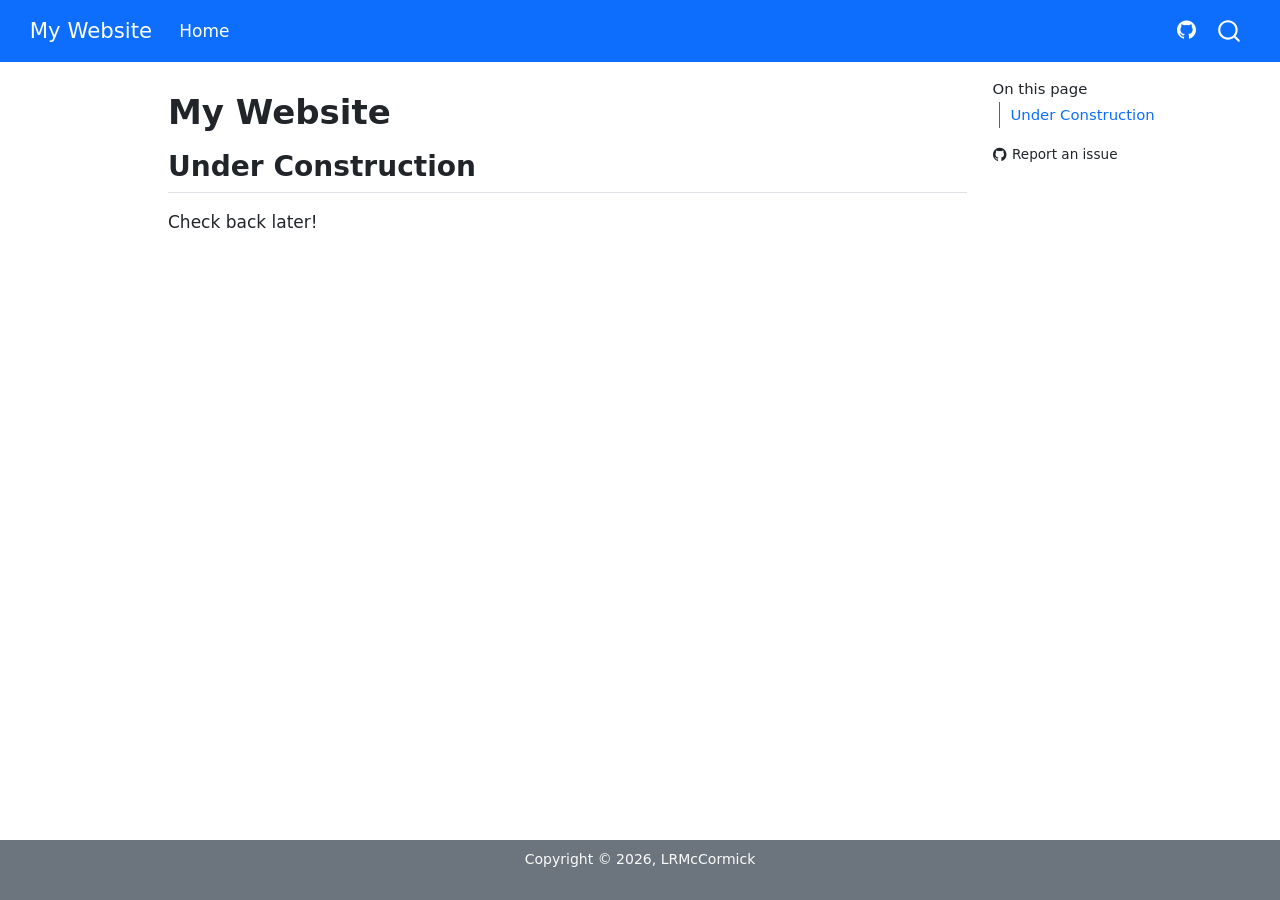
==== index.html @ 0e0c6280 "Built site for gh-pages" ====
<!DOCTYPE html>
<html xmlns="http://www.w3.org/1999/xhtml" lang="en" xml:lang="en"><head>

<meta charset="utf-8">
<meta name="generator" content="quarto-1.9.38">

<meta name="viewport" content="width=device-width, initial-scale=1.0, user-scalable=yes">


<title>My Website</title>
<style>
/* Default styles provided by pandoc.
** See https://pandoc.org/MANUAL.html#variables-for-html for config info.
*/
code{white-space: pre-wrap;}
span.smallcaps{font-variant: small-caps;}
div.columns{display: flex; gap: min(4vw, 1.5em);}
div.column{flex: auto; overflow-x: auto;}
div.hanging-indent{margin-left: 1.5em; text-indent: -1.5em;}
ul.task-list{list-style: none;}
ul.task-list li input[type="checkbox"] {
  width: 0.8em;
  margin: 0 0.8em 0.2em -1em; /* quarto-specific, see https://github.com/quarto-dev/quarto-cli/issues/4556 */ 
  vertical-align: middle;
}
</style>


<script src="site_libs/quarto-nav/quarto-nav.js"></script>
<script src="site_libs/quarto-nav/headroom.min.js"></script>
<script src="site_libs/clipboard/clipboard.min.js"></script>
<script src="site_libs/quarto-search/autocomplete.umd.js"></script>
<script src="site_libs/quarto-search/fuse.min.js"></script>
<script src="site_libs/quarto-search/quarto-search.js"></script>
<meta name="quarto:offset" content="./">
<script src="site_libs/quarto-html/quarto.js" type="module"></script>
<script src="site_libs/quarto-html/tabsets/tabsets.js" type="module"></script>
<script src="site_libs/quarto-html/popper.min.js"></script>
<script src="site_libs/quarto-html/tippy.umd.min.js"></script>
<script src="site_libs/quarto-html/anchor.min.js"></script>
<link href="site_libs/quarto-html/tippy.css" rel="stylesheet">
<link href="site_libs/quarto-html/quarto-syntax-highlighting-15634bcf2e68342d4ad2dfa704d543f6.css" rel="stylesheet" id="quarto-text-highlighting-styles">
<script src="site_libs/bootstrap/bootstrap.min.js"></script>
<link href="site_libs/bootstrap/bootstrap-icons.css" rel="stylesheet">
<link href="site_libs/bootstrap/bootstrap-a5e1f6ec0c89de0c92b3266342d8023a.min.css" rel="stylesheet" append-hash="true" id="quarto-bootstrap" data-mode="light">
<script id="quarto-search-options" type="application/json">{
  "location": "navbar",
  "copy-button": false,
  "collapse-after": 3,
  "panel-placement": "end",
  "type": "overlay",
  "limit": 50,
  "keyboard-shortcut": [
    "f",
    "/",
    "s"
  ],
  "show-item-context": false,
  "language": {
    "search-no-results-text": "No results",
    "search-matching-documents-text": "matching documents",
    "search-copy-link-title": "Copy link to search",
    "search-hide-matches-text": "Hide additional matches",
    "search-more-match-text": "more match in this document",
    "search-more-matches-text": "more matches in this document",
    "search-clear-button-title": "Clear",
    "search-text-placeholder": "",
    "search-detached-cancel-button-title": "Cancel",
    "search-submit-button-title": "Submit",
    "search-label": "Search"
  }
}</script>


</head>

<body class="nav-fixed quarto-light">

<div id="quarto-search-results"></div>
  <header id="quarto-header" class="headroom fixed-top">
    <nav class="navbar navbar-expand-lg " data-bs-theme="dark">
      <div class="navbar-container container-fluid">
      <div class="navbar-brand-container mx-auto">
    <a class="navbar-brand" href="./index.html">
    <span class="navbar-title">My Website</span>
    </a>
  </div>
            <div id="quarto-search" class="" title="Search"></div>
          <button class="navbar-toggler" type="button" data-bs-toggle="collapse" data-bs-target="#navbarCollapse" aria-controls="navbarCollapse" role="menu" aria-expanded="false" aria-label="Toggle navigation" onclick="if (window.quartoToggleHeadroom) { window.quartoToggleHeadroom(); }">
  <span class="navbar-toggler-icon"></span>
</button>
          <div class="collapse navbar-collapse" id="navbarCollapse">
            <ul class="navbar-nav navbar-nav-scroll me-auto">
  <li class="nav-item">
    <a class="nav-link active" href="./index.html" aria-current="page"> 
<span class="menu-text">Home</span></a>
  </li>  
</ul>
            <ul class="navbar-nav navbar-nav-scroll ms-auto">
  <li class="nav-item compact">
    <a class="nav-link" href="https://github.com/lrmccormick/lrmccormick.github.io.git"> <i class="bi bi-github" role="img">
</i> 
<span class="menu-text"></span></a>
  </li>  
</ul>
          </div> <!-- /navcollapse -->
            <div class="quarto-navbar-tools">
</div>
      </div> <!-- /container-fluid -->
    </nav>
</header>
<!-- content -->
<div id="quarto-content" class="quarto-container page-columns page-rows-contents page-layout-article page-navbar">
<!-- sidebar -->
<!-- margin-sidebar -->
    <div id="quarto-margin-sidebar" class="sidebar margin-sidebar">
        <nav id="TOC" role="doc-toc" class="toc-active">
    <h2 id="toc-title">On this page</h2>
   
  <ul>
  <li><a href="#under-construction" id="toc-under-construction" class="nav-link active" data-scroll-target="#under-construction">Under Construction</a></li>
  </ul>
<div class="toc-actions"><ul><li><a href="https://github.com/lrmccormick/lrmccormick.github.io.git/issues/new" class="toc-action"><i class="bi bi-github"></i>Report an issue</a></li></ul></div></nav>
    </div>
<!-- main -->
<main class="content" id="quarto-document-content">

<header id="title-block-header" class="quarto-title-block default">
<div class="quarto-title">
<h1 class="title">My Website</h1>
</div>



<div class="quarto-title-meta">

    
  
    
  </div>
  


</header>


<section id="under-construction" class="level2">
<h2 class="anchored" data-anchor-id="under-construction">Under Construction</h2>
<p>Check back later!</p>


</section>

</main> <!-- /main -->
<script id="quarto-html-after-body" type="application/javascript">
  window.document.addEventListener("DOMContentLoaded", function (event) {
    const icon = "";
    const anchorJS = new window.AnchorJS();
    anchorJS.options = {
      placement: 'right',
      icon: icon
    };
    anchorJS.add('.anchored');
    const isCodeAnnotation = (el) => {
      for (const clz of el.classList) {
        if (clz.startsWith('code-annotation-')) {                     
          return true;
        }
      }
      return false;
    }
    const onCopySuccess = function(e) {
      // button target
      const button = e.trigger;
      // don't keep focus
      button.blur();
      // flash "checked"
      button.classList.add('code-copy-button-checked');
      var currentTitle = button.getAttribute("title");
      button.setAttribute("title", "Copied!");
      let tooltip;
      if (window.bootstrap) {
        button.setAttribute("data-bs-toggle", "tooltip");
        button.setAttribute("data-bs-placement", "left");
        button.setAttribute("data-bs-title", "Copied!");
        tooltip = new bootstrap.Tooltip(button, 
          { trigger: "manual", 
            customClass: "code-copy-button-tooltip",
            offset: [0, -8]});
        tooltip.show();    
      }
      setTimeout(function() {
        if (tooltip) {
          tooltip.hide();
          button.removeAttribute("data-bs-title");
          button.removeAttribute("data-bs-toggle");
          button.removeAttribute("data-bs-placement");
        }
        button.setAttribute("title", currentTitle);
        button.classList.remove('code-copy-button-checked');
      }, 1000);
      // clear code selection
      e.clearSelection();
    }
    const getTextToCopy = function(trigger) {
      const outerScaffold = trigger.parentElement.cloneNode(true);
      const codeEl = outerScaffold.querySelector('code');
      for (const childEl of codeEl.children) {
        if (isCodeAnnotation(childEl)) {
          childEl.remove();
        }
      }
      return codeEl.innerText;
    }
    const clipboard = new window.ClipboardJS('.code-copy-button:not([data-in-quarto-modal])', {
      text: getTextToCopy
    });
    clipboard.on('success', onCopySuccess);
    if (window.document.getElementById('quarto-embedded-source-code-modal')) {
      const clipboardModal = new window.ClipboardJS('.code-copy-button[data-in-quarto-modal]', {
        text: getTextToCopy,
        container: window.document.getElementById('quarto-embedded-source-code-modal')
      });
      clipboardModal.on('success', onCopySuccess);
    }
      var localhostRegex = new RegExp(/^(?:http|https):\/\/localhost\:?[0-9]*\//);
      var mailtoRegex = new RegExp(/^mailto:/);
        var filterRegex = new RegExp("https:\/\/lrmccormick\.github\.io\/");
      var isInternal = (href) => {
          return filterRegex.test(href) || localhostRegex.test(href) || mailtoRegex.test(href);
      }
      // Inspect non-navigation links and adorn them if external
     var links = window.document.querySelectorAll('a[href]:not(.nav-link):not(.navbar-brand):not(.toc-action):not(.sidebar-link):not(.sidebar-item-toggle):not(.pagination-link):not(.no-external):not([aria-hidden]):not(.dropdown-item):not(.quarto-navigation-tool):not(.about-link)');
      for (var i=0; i<links.length; i++) {
        const link = links[i];
        if (!isInternal(link.href)) {
          // undo the damage that might have been done by quarto-nav.js in the case of
          // links that we want to consider external
          if (link.dataset.originalHref !== undefined) {
            link.href = link.dataset.originalHref;
          }
            // target, if specified
            link.setAttribute("target", "_blank");
            if (link.getAttribute("rel") === null) {
              link.setAttribute("rel", "noopener");
            }
        }
      }
    function tippyHover(el, contentFn, onTriggerFn, onUntriggerFn) {
      const config = {
        allowHTML: true,
        maxWidth: 500,
        delay: 100,
        arrow: false,
        appendTo: function(el) {
            return el.parentElement;
        },
        interactive: true,
        interactiveBorder: 10,
        theme: 'quarto',
        placement: 'bottom-start',
      };
      if (contentFn) {
        config.content = contentFn;
      }
      if (onTriggerFn) {
        config.onTrigger = onTriggerFn;
      }
      if (onUntriggerFn) {
        config.onUntrigger = onUntriggerFn;
      }
      window.tippy(el, config); 
    }
    const noterefs = window.document.querySelectorAll('a[role="doc-noteref"]');
    for (var i=0; i<noterefs.length; i++) {
      const ref = noterefs[i];
      tippyHover(ref, function() {
        // use id or data attribute instead here
        let href = ref.getAttribute('data-footnote-href') || ref.getAttribute('href');
        try { href = new URL(href).hash; } catch {}
        const id = href.replace(/^#\/?/, "");
        const note = window.document.getElementById(id);
        if (note) {
          return note.innerHTML;
        } else {
          return "";
        }
      });
    }
    const xrefs = window.document.querySelectorAll('a.quarto-xref');
    const processXRef = (id, note) => {
      // Strip column container classes
      const stripColumnClz = (el) => {
        el.classList.remove("page-full", "page-columns");
        if (el.children) {
          for (const child of el.children) {
            stripColumnClz(child);
          }
        }
      }
      stripColumnClz(note)
      if (id === null || id.startsWith('sec-')) {
        // Special case sections, only their first couple elements
        const container = document.createElement("div");
        if (note.children && note.children.length > 2) {
          container.appendChild(note.children[0].cloneNode(true));
          for (let i = 1; i < note.children.length; i++) {
            const child = note.children[i];
            if (child.tagName === "P" && child.innerText === "") {
              continue;
            } else {
              container.appendChild(child.cloneNode(true));
              break;
            }
          }
          if (window.Quarto?.typesetMath) {
            window.Quarto.typesetMath(container);
          }
          return container.innerHTML
        } else {
          if (window.Quarto?.typesetMath) {
            window.Quarto.typesetMath(note);
          }
          return note.innerHTML;
        }
      } else {
        // Remove any anchor links if they are present
        const anchorLink = note.querySelector('a.anchorjs-link');
        if (anchorLink) {
          anchorLink.remove();
        }
        if (window.Quarto?.typesetMath) {
          window.Quarto.typesetMath(note);
        }
        if (note.classList.contains("callout")) {
          return note.outerHTML;
        } else {
          return note.innerHTML;
        }
      }
    }
    for (var i=0; i<xrefs.length; i++) {
      const xref = xrefs[i];
      tippyHover(xref, undefined, function(instance) {
        instance.disable();
        let url = xref.getAttribute('href');
        let hash = undefined; 
        if (url.startsWith('#')) {
          hash = url;
        } else {
          try { hash = new URL(url).hash; } catch {}
        }
        if (hash) {
          const id = hash.replace(/^#\/?/, "");
          const note = window.document.getElementById(id);
          if (note !== null) {
            try {
              const html = processXRef(id, note.cloneNode(true));
              instance.setContent(html);
            } finally {
              instance.enable();
              instance.show();
            }
          } else {
            // See if we can fetch this
            fetch(url.split('#')[0])
            .then(res => res.text())
            .then(html => {
              const parser = new DOMParser();
              const htmlDoc = parser.parseFromString(html, "text/html");
              const note = htmlDoc.getElementById(id);
              if (note !== null) {
                const html = processXRef(id, note);
                instance.setContent(html);
              } 
            }).finally(() => {
              instance.enable();
              instance.show();
            });
          }
        } else {
          // See if we can fetch a full url (with no hash to target)
          // This is a special case and we should probably do some content thinning / targeting
          fetch(url)
          .then(res => res.text())
          .then(html => {
            const parser = new DOMParser();
            const htmlDoc = parser.parseFromString(html, "text/html");
            const note = htmlDoc.querySelector('main.content');
            if (note !== null) {
              // This should only happen for chapter cross references
              // (since there is no id in the URL)
              // remove the first header
              if (note.children.length > 0 && note.children[0].tagName === "HEADER") {
                note.children[0].remove();
              }
              const html = processXRef(null, note);
              instance.setContent(html);
            } 
          }).finally(() => {
            instance.enable();
            instance.show();
          });
        }
      }, function(instance) {
      });
    }
        let selectedAnnoteEl;
        const selectorForAnnotation = ( cell, annotation) => {
          let cellAttr = 'data-code-cell="' + cell + '"';
          let lineAttr = 'data-code-annotation="' +  annotation + '"';
          const selector = 'span[' + cellAttr + '][' + lineAttr + ']';
          return selector;
        }
        const selectCodeLines = (annoteEl) => {
          const doc = window.document;
          const targetCell = annoteEl.getAttribute("data-target-cell");
          const targetAnnotation = annoteEl.getAttribute("data-target-annotation");
          const annoteSpan = window.document.querySelector(selectorForAnnotation(targetCell, targetAnnotation));
          const lines = annoteSpan.getAttribute("data-code-lines").split(",");
          const lineIds = lines.map((line) => {
            return targetCell + "-" + line;
          })
          let top = null;
          let height = null;
          let parent = null;
          if (lineIds.length > 0) {
              //compute the position of the single el (top and bottom and make a div)
              const el = window.document.getElementById(lineIds[0]);
              top = el.offsetTop;
              height = el.offsetHeight;
              parent = el.parentElement.parentElement;
            if (lineIds.length > 1) {
              const lastEl = window.document.getElementById(lineIds[lineIds.length - 1]);
              const bottom = lastEl.offsetTop + lastEl.offsetHeight;
              height = bottom - top;
            }
            if (top !== null && height !== null && parent !== null) {
              // cook up a div (if necessary) and position it 
              let div = window.document.getElementById("code-annotation-line-highlight");
              if (div === null) {
                div = window.document.createElement("div");
                div.setAttribute("id", "code-annotation-line-highlight");
                div.style.position = 'absolute';
                parent.appendChild(div);
              }
              div.style.top = top - 2 + "px";
              div.style.height = height + 4 + "px";
              div.style.left = 0;
              let gutterDiv = window.document.getElementById("code-annotation-line-highlight-gutter");
              if (gutterDiv === null) {
                gutterDiv = window.document.createElement("div");
                gutterDiv.setAttribute("id", "code-annotation-line-highlight-gutter");
                gutterDiv.style.position = 'absolute';
                const codeCell = window.document.getElementById(targetCell);
                const gutter = codeCell.querySelector('.code-annotation-gutter');
                gutter.appendChild(gutterDiv);
              }
              gutterDiv.style.top = top - 2 + "px";
              gutterDiv.style.height = height + 4 + "px";
            }
            selectedAnnoteEl = annoteEl;
          }
        };
        const unselectCodeLines = () => {
          const elementsIds = ["code-annotation-line-highlight", "code-annotation-line-highlight-gutter"];
          elementsIds.forEach((elId) => {
            const div = window.document.getElementById(elId);
            if (div) {
              div.remove();
            }
          });
          selectedAnnoteEl = undefined;
        };
          // Handle positioning of the toggle
      window.addEventListener(
        "resize",
        throttle(() => {
          elRect = undefined;
          if (selectedAnnoteEl) {
            selectCodeLines(selectedAnnoteEl);
          }
        }, 10)
      );
      function throttle(fn, ms) {
      let throttle = false;
      let timer;
        return (...args) => {
          if(!throttle) { // first call gets through
              fn.apply(this, args);
              throttle = true;
          } else { // all the others get throttled
              if(timer) clearTimeout(timer); // cancel #2
              timer = setTimeout(() => {
                fn.apply(this, args);
                timer = throttle = false;
              }, ms);
          }
        };
      }
        // Attach click handler to the DT
        const annoteDls = window.document.querySelectorAll('dt[data-target-cell]');
        for (const annoteDlNode of annoteDls) {
          annoteDlNode.addEventListener('click', (event) => {
            const clickedEl = event.target;
            if (clickedEl !== selectedAnnoteEl) {
              unselectCodeLines();
              const activeEl = window.document.querySelector('dt[data-target-cell].code-annotation-active');
              if (activeEl) {
                activeEl.classList.remove('code-annotation-active');
              }
              selectCodeLines(clickedEl);
              clickedEl.classList.add('code-annotation-active');
            } else {
              // Unselect the line
              unselectCodeLines();
              clickedEl.classList.remove('code-annotation-active');
            }
          });
        }
    const findCites = (el) => {
      const parentEl = el.parentElement;
      if (parentEl) {
        const cites = parentEl.dataset.cites;
        if (cites) {
          return {
            el,
            cites: cites.split(' ')
          };
        } else {
          return findCites(el.parentElement)
        }
      } else {
        return undefined;
      }
    };
    var bibliorefs = window.document.querySelectorAll('a[role="doc-biblioref"]');
    for (var i=0; i<bibliorefs.length; i++) {
      const ref = bibliorefs[i];
      const citeInfo = findCites(ref);
      if (citeInfo) {
        tippyHover(citeInfo.el, function() {
          var popup = window.document.createElement('div');
          citeInfo.cites.forEach(function(cite) {
            var citeDiv = window.document.createElement('div');
            citeDiv.classList.add('hanging-indent');
            citeDiv.classList.add('csl-entry');
            var biblioDiv = window.document.getElementById('ref-' + cite);
            if (biblioDiv) {
              citeDiv.innerHTML = biblioDiv.innerHTML;
            }
            popup.appendChild(citeDiv);
          });
          return popup.innerHTML;
        });
      }
    }
  });
  </script>
</div> <!-- /content -->
<footer class="footer">
  <div class="nav-footer">
    <div class="nav-footer-left">
      &nbsp;
    </div>   
    <div class="nav-footer-center">
<p>Copyright © 2026, LRMcCormick</p>
<div class="toc-actions d-sm-block d-md-none"><ul><li><a href="https://github.com/lrmccormick/lrmccormick.github.io.git/issues/new" class="toc-action"><i class="bi bi-github"></i>Report an issue</a></li></ul></div></div>
    <div class="nav-footer-right">
      &nbsp;
    </div>
  </div>
</footer>




</body></html>
---- site_libs/quarto-html/tippy.css ----
.tippy-box[data-animation=fade][data-state=hidden]{opacity:0}[data-tippy-root]{max-width:calc(100vw - 10px)}.tippy-box{position:relative;background-color:#333;color:#fff;border-radius:4px;font-size:14px;line-height:1.4;white-space:normal;outline:0;transition-property:transform,visibility,opacity}.tippy-box[data-placement^=top]>.tippy-arrow{bottom:0}.tippy-box[data-placement^=top]>.tippy-arrow:before{bottom:-7px;left:0;border-width:8px 8px 0;border-top-color:initial;transform-origin:center top}.tippy-box[data-placement^=bottom]>.tippy-arrow{top:0}.tippy-box[data-placement^=bottom]>.tippy-arrow:before{top:-7px;left:0;border-width:0 8px 8px;border-bottom-color:initial;transform-origin:center bottom}.tippy-box[data-placement^=left]>.tippy-arrow{right:0}.tippy-box[data-placement^=left]>.tippy-arrow:before{border-width:8px 0 8px 8px;border-left-color:initial;right:-7px;transform-origin:center left}.tippy-box[data-placement^=right]>.tippy-arrow{left:0}.tippy-box[data-placement^=right]>.tippy-arrow:before{left:-7px;border-width:8px 8px 8px 0;border-right-color:initial;transform-origin:center right}.tippy-box[data-inertia][data-state=visible]{transition-timing-function:cubic-bezier(.54,1.5,.38,1.11)}.tippy-arrow{width:16px;height:16px;color:#333}.tippy-arrow:before{content:"";position:absolute;border-color:transparent;border-style:solid}.tippy-content{position:relative;padding:5px 9px;z-index:1}
---- site_libs/quarto-html/quarto-syntax-highlighting-15634bcf2e68342d4ad2dfa704d543f6.css ----
/* quarto syntax highlight colors */
:root {
  --quarto-hl-ot-color: #003B4F;
  --quarto-hl-at-color: #657422;
  --quarto-hl-ss-color: #20794D;
  --quarto-hl-an-color: #5E5E5E;
  --quarto-hl-fu-color: #4758AB;
  --quarto-hl-st-color: #20794D;
  --quarto-hl-cf-color: #003B4F;
  --quarto-hl-op-color: #5E5E5E;
  --quarto-hl-er-color: #AD0000;
  --quarto-hl-bn-color: #AD0000;
  --quarto-hl-al-color: #AD0000;
  --quarto-hl-va-color: #111111;
  --quarto-hl-bu-color: inherit;
  --quarto-hl-ex-color: inherit;
  --quarto-hl-pp-color: #AD0000;
  --quarto-hl-in-color: #5E5E5E;
  --quarto-hl-vs-color: #20794D;
  --quarto-hl-wa-color: #5E5E5E;
  --quarto-hl-do-color: #5E5E5E;
  --quarto-hl-im-color: #00769E;
  --quarto-hl-ch-color: #20794D;
  --quarto-hl-dt-color: #AD0000;
  --quarto-hl-fl-color: #AD0000;
  --quarto-hl-co-color: #5E5E5E;
  --quarto-hl-cv-color: #5E5E5E;
  --quarto-hl-cn-color: #8f5902;
  --quarto-hl-sc-color: #5E5E5E;
  --quarto-hl-dv-color: #AD0000;
  --quarto-hl-kw-color: #003B4F;
}

/* other quarto variables */
:root {
  --quarto-font-monospace: SFMono-Regular, Menlo, Monaco, Consolas, "Liberation Mono", "Courier New", monospace;
}

/* syntax highlight based on Pandoc's rules */
pre > code.sourceCode > span {
  color: #003B4F;
}

code.sourceCode > span {
  color: #003B4F;
}

div.sourceCode,
div.sourceCode pre.sourceCode {
  color: #003B4F;
}

/* Normal */
code span {
  color: #003B4F;
}

/* Alert */
code span.al {
  color: #AD0000;
  font-style: inherit;
}

/* Annotation */
code span.an {
  color: #5E5E5E;
  font-style: inherit;
}

/* Attribute */
code span.at {
  color: #657422;
  font-style: inherit;
}

/* BaseN */
code span.bn {
  color: #AD0000;
  font-style: inherit;
}

/* BuiltIn */
code span.bu {
  font-style: inherit;
}

/* ControlFlow */
code span.cf {
  color: #003B4F;
  font-weight: bold;
  font-style: inherit;
}

/* Char */
code span.ch {
  color: #20794D;
  font-style: inherit;
}

/* Constant */
code span.cn {
  color: #8f5902;
  font-style: inherit;
}

/* Comment */
code span.co {
  color: #5E5E5E;
  font-style: inherit;
}

/* CommentVar */
code span.cv {
  color: #5E5E5E;
  font-style: italic;
}

/* Documentation */
code span.do {
  color: #5E5E5E;
  font-style: italic;
}

/* DataType */
code span.dt {
  color: #AD0000;
  font-style: inherit;
}

/* DecVal */
code span.dv {
  color: #AD0000;
  font-style: inherit;
}

/* Error */
code span.er {
  color: #AD0000;
  font-style: inherit;
}

/* Extension */
code span.ex {
  font-style: inherit;
}

/* Float */
code span.fl {
  color: #AD0000;
  font-style: inherit;
}

/* Function */
code span.fu {
  color: #4758AB;
  font-style: inherit;
}

/* Import */
code span.im {
  color: #00769E;
  font-style: inherit;
}

/* Information */
code span.in {
  color: #5E5E5E;
  font-style: inherit;
}

/* Keyword */
code span.kw {
  color: #003B4F;
  font-weight: bold;
  font-style: inherit;
}

/* Operator */
code span.op {
  color: #5E5E5E;
  font-style: inherit;
}

/* Other */
code span.ot {
  color: #003B4F;
  font-style: inherit;
}

/* Preprocessor */
code span.pp {
  color: #AD0000;
  font-style: inherit;
}

/* SpecialChar */
code span.sc {
  color: #5E5E5E;
  font-style: inherit;
}

/* SpecialString */
code span.ss {
  color: #20794D;
  font-style: inherit;
}

/* String */
code span.st {
  color: #20794D;
  font-style: inherit;
}

/* Variable */
code span.va {
  color: #111111;
  font-style: inherit;
}

/* VerbatimString */
code span.vs {
  color: #20794D;
  font-style: inherit;
}

/* Warning */
code span.wa {
  color: #5E5E5E;
  font-style: italic;
}

.prevent-inlining {
  content: "</";
}

/*# sourceMappingURL=f23921c56f73e400b49028c9186a1aa0.css.map */
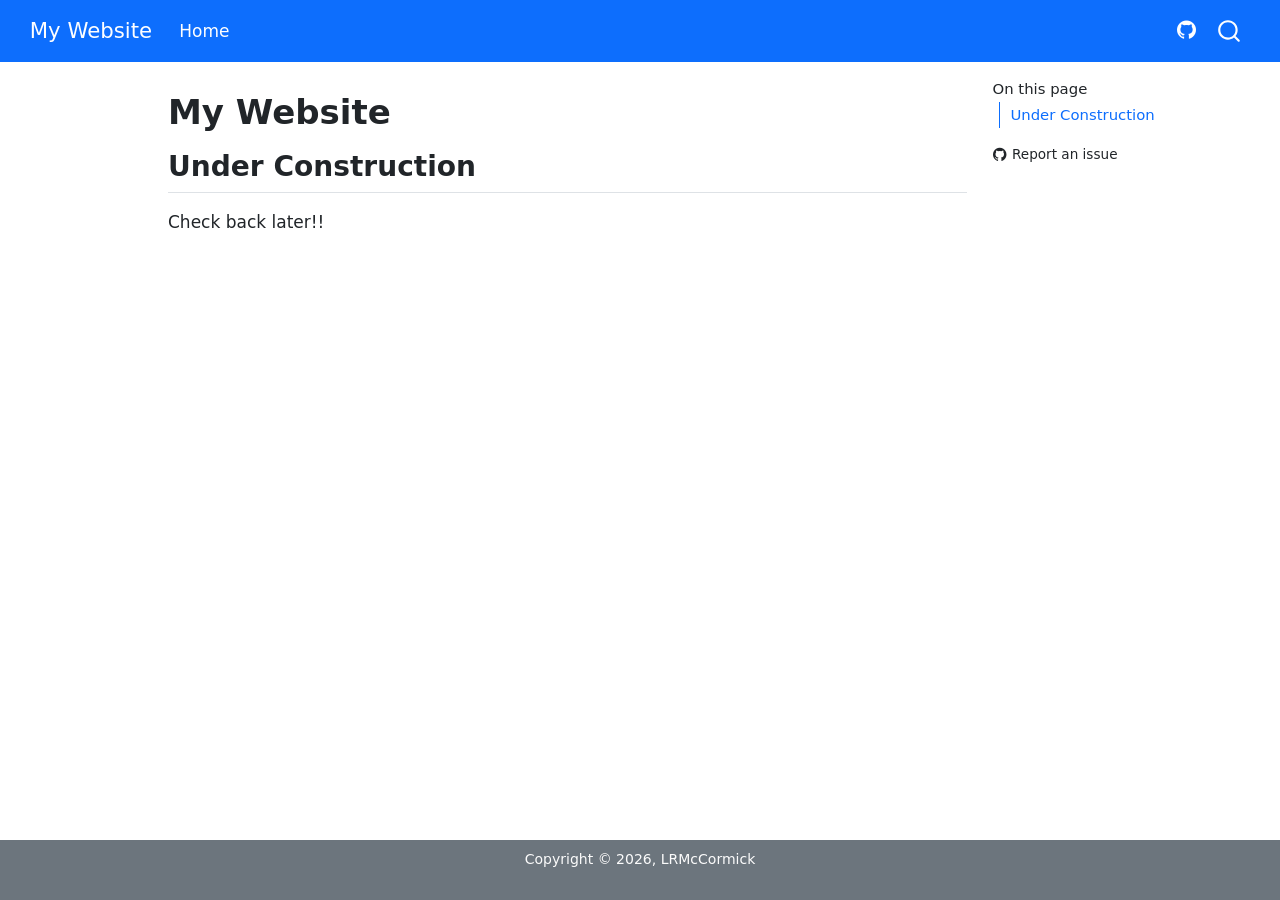
==== commit e956fabd: "Built site for gh-pages" ====
--- a/index.html
+++ b/index.html
@@ -146,7 +146,7 @@
 
 <section id="under-construction" class="level2">
 <h2 class="anchored" data-anchor-id="under-construction">Under Construction</h2>
-<p>Check back later!</p>
+<p>Check back later!!</p>
 
 
 </section>
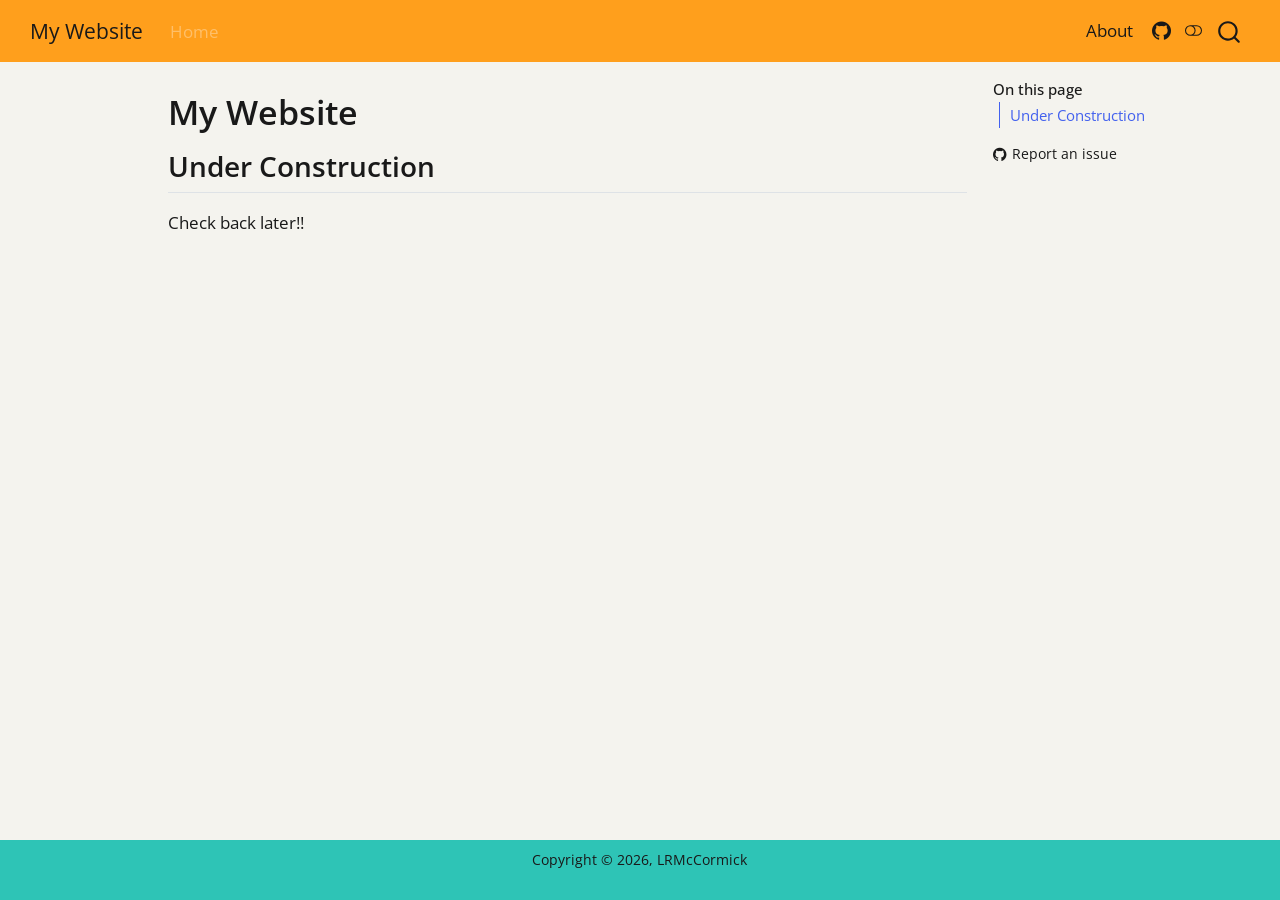
==== commit 40d0fb7a: "Built site for gh-pages" ====
--- a/index.html
+++ b/index.html
@@ -39,10 +39,14 @@
 <script src="site_libs/quarto-html/tippy.umd.min.js"></script>
 <script src="site_libs/quarto-html/anchor.min.js"></script>
 <link href="site_libs/quarto-html/tippy.css" rel="stylesheet">
-<link href="site_libs/quarto-html/quarto-syntax-highlighting-15634bcf2e68342d4ad2dfa704d543f6.css" rel="stylesheet" id="quarto-text-highlighting-styles">
+<link href="site_libs/quarto-html/quarto-syntax-highlighting-15634bcf2e68342d4ad2dfa704d543f6.css" rel="stylesheet" class="quarto-color-scheme" id="quarto-text-highlighting-styles">
+<link href="site_libs/quarto-html/quarto-syntax-highlighting-dark-0a6b7249c26820e032cb0bd839ff02b1.css" rel="stylesheet" class="quarto-color-scheme quarto-color-alternate" id="quarto-text-highlighting-styles">
+<link href="site_libs/quarto-html/quarto-syntax-highlighting-15634bcf2e68342d4ad2dfa704d543f6.css" rel="stylesheet" class="quarto-color-scheme-extra" id="quarto-text-highlighting-styles">
 <script src="site_libs/bootstrap/bootstrap.min.js"></script>
 <link href="site_libs/bootstrap/bootstrap-icons.css" rel="stylesheet">
-<link href="site_libs/bootstrap/bootstrap-a5e1f6ec0c89de0c92b3266342d8023a.min.css" rel="stylesheet" append-hash="true" id="quarto-bootstrap" data-mode="light">
+<link href="site_libs/bootstrap/bootstrap-62088320dbb3b3bed473ae1095f0f846.min.css" rel="stylesheet" append-hash="true" class="quarto-color-scheme" id="quarto-bootstrap" data-mode="light">
+<link href="site_libs/bootstrap/bootstrap-dark-84c0a12e245c4b392d058192f37c1f6b.min.css" rel="stylesheet" append-hash="true" class="quarto-color-scheme quarto-color-alternate" id="quarto-bootstrap" data-mode="dark">
+<link href="site_libs/bootstrap/bootstrap-62088320dbb3b3bed473ae1095f0f846.min.css" rel="stylesheet" append-hash="true" class="quarto-color-scheme-extra" id="quarto-bootstrap" data-mode="light">
 <script id="quarto-search-options" type="application/json">{
   "location": "navbar",
   "copy-button": false,
@@ -74,7 +78,169 @@
 
 </head>
 
-<body class="nav-fixed quarto-light">
+<body class="nav-fixed quarto-light"><script id="quarto-html-before-body" type="application/javascript">
+    const toggleBodyColorMode = (bsSheetEl) => {
+      const mode = bsSheetEl.getAttribute("data-mode");
+      const bodyEl = window.document.querySelector("body");
+      if (mode === "dark") {
+        bodyEl.classList.add("quarto-dark");
+        bodyEl.classList.remove("quarto-light");
+      } else {
+        bodyEl.classList.add("quarto-light");
+        bodyEl.classList.remove("quarto-dark");
+      }
+    }
+    const toggleBodyColorPrimary = () => {
+      const bsSheetEl = window.document.querySelector("link#quarto-bootstrap:not([rel=disabled-stylesheet])");
+      if (bsSheetEl) {
+        toggleBodyColorMode(bsSheetEl);
+      }
+    }
+    const setColorSchemeToggle = (alternate) => {
+      const toggles = window.document.querySelectorAll('.quarto-color-scheme-toggle');
+      for (let i=0; i < toggles.length; i++) {
+        const toggle = toggles[i];
+        if (toggle) {
+          if (alternate) {
+            toggle.classList.add("alternate");
+          } else {
+            toggle.classList.remove("alternate");
+          }
+        }
+      }
+    };
+    const toggleColorMode = (alternate) => {
+      // Switch the stylesheets
+      const primaryStylesheets = window.document.querySelectorAll('link.quarto-color-scheme:not(.quarto-color-alternate)');
+      const alternateStylesheets = window.document.querySelectorAll('link.quarto-color-scheme.quarto-color-alternate');
+      manageTransitions('#quarto-margin-sidebar .nav-link', false);
+      if (alternate) {
+        // note: dark is layered on light, we don't disable primary!
+        enableStylesheet(alternateStylesheets);
+        for (const sheetNode of alternateStylesheets) {
+          if (sheetNode.id === "quarto-bootstrap") {
+            toggleBodyColorMode(sheetNode);
+          }
+        }
+      } else {
+        disableStylesheet(alternateStylesheets);
+        enableStylesheet(primaryStylesheets)
+        toggleBodyColorPrimary();
+      }
+      manageTransitions('#quarto-margin-sidebar .nav-link', true);
+      // Switch the toggles
+      setColorSchemeToggle(alternate)
+      // Hack to workaround the fact that safari doesn't
+      // properly recolor the scrollbar when toggling (#1455)
+      if (navigator.userAgent.indexOf('Safari') > 0 && navigator.userAgent.indexOf('Chrome') == -1) {
+        manageTransitions("body", false);
+        window.scrollTo(0, 1);
+        setTimeout(() => {
+          window.scrollTo(0, 0);
+          manageTransitions("body", true);
+        }, 40);
+      }
+    }
+    const disableStylesheet = (stylesheets) => {
+      for (let i=0; i < stylesheets.length; i++) {
+        const stylesheet = stylesheets[i];
+        stylesheet.rel = 'disabled-stylesheet';
+      }
+    }
+    const enableStylesheet = (stylesheets) => {
+      for (let i=0; i < stylesheets.length; i++) {
+        const stylesheet = stylesheets[i];
+        if(stylesheet.rel !== 'stylesheet') { // for Chrome, which will still FOUC without this check
+          stylesheet.rel = 'stylesheet';
+        }
+      }
+    }
+    const manageTransitions = (selector, allowTransitions) => {
+      const els = window.document.querySelectorAll(selector);
+      for (let i=0; i < els.length; i++) {
+        const el = els[i];
+        if (allowTransitions) {
+          el.classList.remove('notransition');
+        } else {
+          el.classList.add('notransition');
+        }
+      }
+    }
+    const isFileUrl = () => {
+      return window.location.protocol === 'file:';
+    }
+    const hasAlternateSentinel = () => {
+      let styleSentinel = getColorSchemeSentinel();
+      if (styleSentinel !== null) {
+        return styleSentinel === "alternate";
+      } else {
+        return false;
+      }
+    }
+    const setStyleSentinel = (alternate) => {
+      const value = alternate ? "alternate" : "default";
+      if (!isFileUrl()) {
+        window.localStorage.setItem("quarto-color-scheme", value);
+      } else {
+        localAlternateSentinel = value;
+      }
+    }
+    const getColorSchemeSentinel = () => {
+      if (!isFileUrl()) {
+        const storageValue = window.localStorage.getItem("quarto-color-scheme");
+        return storageValue != null ? storageValue : localAlternateSentinel;
+      } else {
+        return localAlternateSentinel;
+      }
+    }
+    const toggleGiscusIfUsed = (isAlternate, darkModeDefault) => {
+      const baseTheme = document.querySelector('#giscus-base-theme')?.value ?? 'light';
+      const alternateTheme = document.querySelector('#giscus-alt-theme')?.value ?? 'dark';
+      let newTheme = '';
+      if(authorPrefersDark) {
+        newTheme = isAlternate ? baseTheme : alternateTheme;
+      } else {
+        newTheme = isAlternate ? alternateTheme : baseTheme;
+      }
+      const changeGiscusTheme = () => {
+        // From: https://github.com/giscus/giscus/issues/336
+        const sendMessage = (message) => {
+          const iframe = document.querySelector('iframe.giscus-frame');
+          if (!iframe) return;
+          iframe.contentWindow.postMessage({ giscus: message }, 'https://giscus.app');
+        }
+        sendMessage({
+          setConfig: {
+            theme: newTheme
+          }
+        });
+      }
+      const isGiscussLoaded = window.document.querySelector('iframe.giscus-frame') !== null;
+      if (isGiscussLoaded) {
+        changeGiscusTheme();
+      }
+    };
+    const authorPrefersDark = false;
+    const darkModeDefault = authorPrefersDark;
+      document.querySelector('link#quarto-text-highlighting-styles.quarto-color-scheme-extra').rel = 'disabled-stylesheet';
+      document.querySelector('link#quarto-bootstrap.quarto-color-scheme-extra').rel = 'disabled-stylesheet';
+    let localAlternateSentinel = darkModeDefault ? 'alternate' : 'default';
+    // Dark / light mode switch
+    window.quartoToggleColorScheme = () => {
+      // Read the current dark / light value
+      let toAlternate = !hasAlternateSentinel();
+      toggleColorMode(toAlternate);
+      setStyleSentinel(toAlternate);
+      toggleGiscusIfUsed(toAlternate, darkModeDefault);
+      window.dispatchEvent(new Event('resize'));
+    };
+    // Switch to dark mode if need be
+    if (hasAlternateSentinel()) {
+      toggleColorMode(true);
+    } else {
+      toggleColorMode(false);
+    }
+  </script>
 
 <div id="quarto-search-results"></div>
   <header id="quarto-header" class="headroom fixed-top">
@@ -97,6 +263,10 @@
   </li>  
 </ul>
             <ul class="navbar-nav navbar-nav-scroll ms-auto">
+  <li class="nav-item">
+    <a class="nav-link" href="./about.html"> 
+<span class="menu-text">About</span></a>
+  </li>  
   <li class="nav-item compact">
     <a class="nav-link" href="https://github.com/lrmccormick/lrmccormick.github.io.git"> <i class="bi bi-github" role="img">
 </i> 
@@ -105,6 +275,7 @@
 </ul>
           </div> <!-- /navcollapse -->
             <div class="quarto-navbar-tools">
+  <a href="" class="quarto-color-scheme-toggle quarto-navigation-tool  px-1" onclick="window.quartoToggleColorScheme(); return false;" title="Toggle dark mode"><i class="bi"></i></a>
 </div>
       </div> <!-- /container-fluid -->
     </nav>
@@ -125,6 +296,7 @@
 <!-- main -->
 <main class="content" id="quarto-document-content">
 
+
 <header id="title-block-header" class="quarto-title-block default">
 <div class="quarto-title">
 <h1 class="title">My Website</h1>
@@ -154,6 +326,19 @@
 </main> <!-- /main -->
 <script id="quarto-html-after-body" type="application/javascript">
   window.document.addEventListener("DOMContentLoaded", function (event) {
+    // Ensure there is a toggle, if there isn't float one in the top right
+    if (window.document.querySelector('.quarto-color-scheme-toggle') === null) {
+      const a = window.document.createElement('a');
+      a.classList.add('top-right');
+      a.classList.add('quarto-color-scheme-toggle');
+      a.href = "";
+      a.onclick = function() { try { window.quartoToggleColorScheme(); } catch {} return false; };
+      const i = window.document.createElement("i");
+      i.classList.add('bi');
+      a.appendChild(i);
+      window.document.body.appendChild(a);
+    }
+    setColorSchemeToggle(hasAlternateSentinel())
     const icon = "";
     const anchorJS = new window.AnchorJS();
     anchorJS.options = {
--- a/site_libs/quarto-html/quarto-syntax-highlighting-dark-0a6b7249c26820e032cb0bd839ff02b1.css
+++ b/site_libs/quarto-html/quarto-syntax-highlighting-dark-0a6b7249c26820e032cb0bd839ff02b1.css
@@ -0,0 +1,219 @@
+/* quarto syntax highlight colors */
+:root {
+  --quarto-hl-al-color: #f07178;
+  --quarto-hl-an-color: #d4d0ab;
+  --quarto-hl-at-color: #00e0e0;
+  --quarto-hl-bn-color: #d4d0ab;
+  --quarto-hl-bu-color: #abe338;
+  --quarto-hl-ch-color: #abe338;
+  --quarto-hl-co-color: #f8f8f2;
+  --quarto-hl-cv-color: #ffd700;
+  --quarto-hl-cn-color: #ffd700;
+  --quarto-hl-cf-color: #ffa07a;
+  --quarto-hl-dt-color: #ffa07a;
+  --quarto-hl-dv-color: #d4d0ab;
+  --quarto-hl-do-color: #f8f8f2;
+  --quarto-hl-er-color: #f07178;
+  --quarto-hl-ex-color: #00e0e0;
+  --quarto-hl-fl-color: #d4d0ab;
+  --quarto-hl-fu-color: #ffa07a;
+  --quarto-hl-im-color: #abe338;
+  --quarto-hl-in-color: #d4d0ab;
+  --quarto-hl-kw-color: #ffa07a;
+  --quarto-hl-op-color: #ffa07a;
+  --quarto-hl-ot-color: #00e0e0;
+  --quarto-hl-pp-color: #dcc6e0;
+  --quarto-hl-re-color: #00e0e0;
+  --quarto-hl-sc-color: #abe338;
+  --quarto-hl-ss-color: #abe338;
+  --quarto-hl-st-color: #abe338;
+  --quarto-hl-va-color: #00e0e0;
+  --quarto-hl-vs-color: #abe338;
+  --quarto-hl-wa-color: #dcc6e0;
+}
+
+/* other quarto variables */
+:root {
+  --quarto-font-monospace: SFMono-Regular, Menlo, Monaco, Consolas, "Liberation Mono", "Courier New", monospace;
+}
+
+/* syntax highlight based on Pandoc's rules */
+pre > code.sourceCode > span {
+  color: #f8f8f2;
+}
+
+code.sourceCode > span {
+  color: #f8f8f2;
+}
+
+div.sourceCode,
+div.sourceCode pre.sourceCode {
+  color: #f8f8f2;
+}
+
+/* Normal */
+code span {
+  color: #f8f8f2;
+}
+
+/* Alert */
+code span.al {
+  color: #f07178;
+}
+
+/* Annotation */
+code span.an {
+  color: #d4d0ab;
+}
+
+/* Attribute */
+code span.at {
+  color: #00e0e0;
+}
+
+/* BaseN */
+code span.bn {
+  color: #d4d0ab;
+}
+
+/* BuiltIn */
+code span.bu {
+  color: #abe338;
+}
+
+/* ControlFlow */
+code span.cf {
+  font-weight: bold;
+  color: #ffa07a;
+}
+
+/* Char */
+code span.ch {
+  color: #abe338;
+}
+
+/* Constant */
+code span.cn {
+  color: #ffd700;
+}
+
+/* Comment */
+code span.co {
+  font-style: italic;
+  color: #f8f8f2;
+}
+
+/* CommentVar */
+code span.cv {
+  color: #ffd700;
+}
+
+/* Documentation */
+code span.do {
+  color: #f8f8f2;
+}
+
+/* DataType */
+code span.dt {
+  color: #ffa07a;
+}
+
+/* DecVal */
+code span.dv {
+  color: #d4d0ab;
+}
+
+/* Error */
+code span.er {
+  color: #f07178;
+  text-decoration: underline;
+}
+
+/* Extension */
+code span.ex {
+  font-weight: bold;
+  color: #00e0e0;
+}
+
+/* Float */
+code span.fl {
+  color: #d4d0ab;
+}
+
+/* Function */
+code span.fu {
+  color: #ffa07a;
+}
+
+/* Import */
+code span.im {
+  color: #abe338;
+}
+
+/* Information */
+code span.in {
+  color: #d4d0ab;
+}
+
+/* Keyword */
+code span.kw {
+  font-weight: bold;
+  color: #ffa07a;
+}
+
+/* Operator */
+code span.op {
+  color: #ffa07a;
+}
+
+/* Other */
+code span.ot {
+  color: #00e0e0;
+}
+
+/* Preprocessor */
+code span.pp {
+  color: #dcc6e0;
+}
+
+/* RegionMarker */
+code span.re {
+  background-color: #f8f8f2;
+  color: #00e0e0;
+}
+
+/* SpecialChar */
+code span.sc {
+  color: #abe338;
+}
+
+/* SpecialString */
+code span.ss {
+  color: #abe338;
+}
+
+/* String */
+code span.st {
+  color: #abe338;
+}
+
+/* Variable */
+code span.va {
+  color: #00e0e0;
+}
+
+/* VerbatimString */
+code span.vs {
+  color: #abe338;
+}
+
+/* Warning */
+code span.wa {
+  color: #dcc6e0;
+}
+
+.prevent-inlining {
+  content: "</";
+}
+
+/*# sourceMappingURL=175367c052bafc98bd680af3479823f0.css.map */
